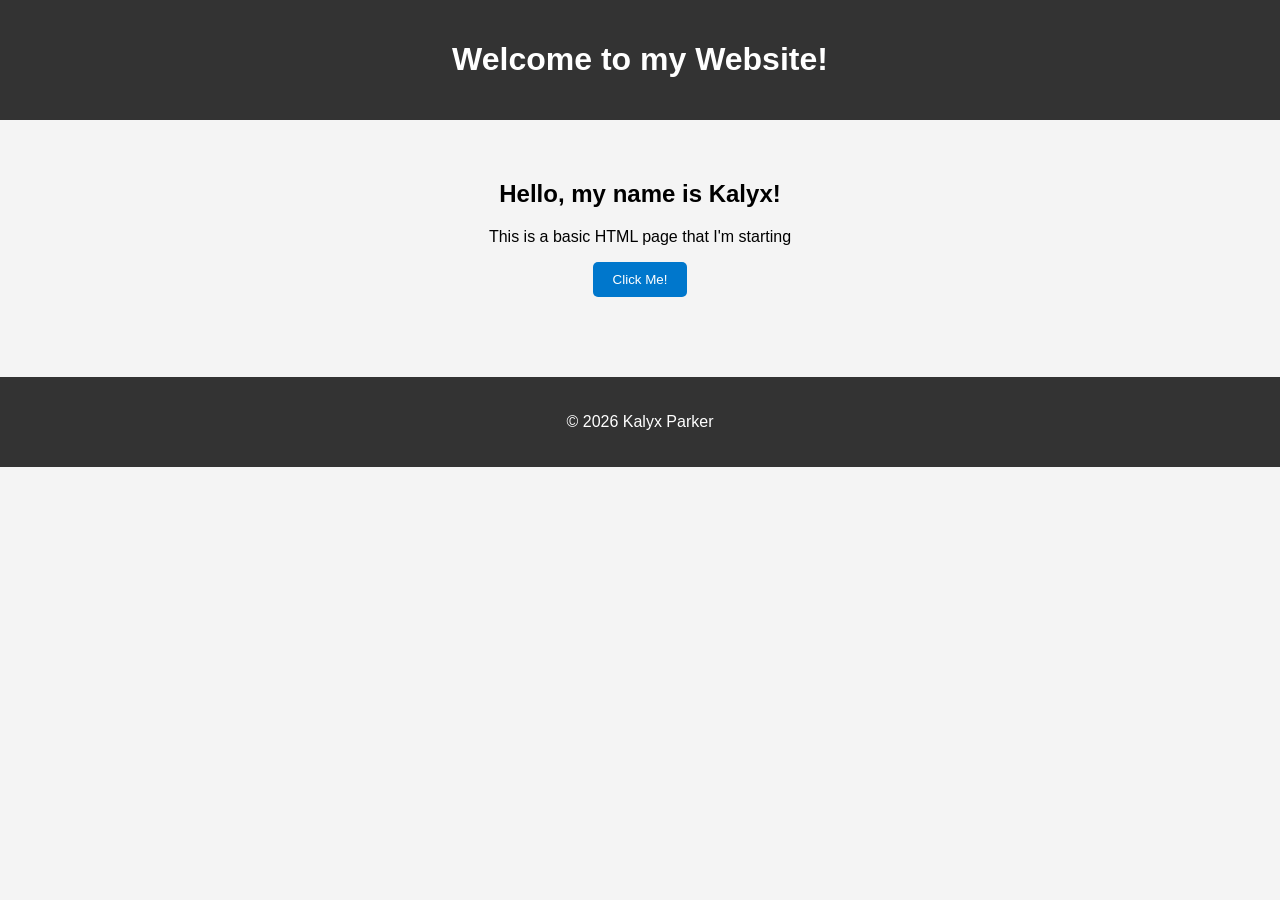
==== index.html @ 526d9203 "adding index.html" ====
<!DOCTYPE html> 
<html lang="en">
    <head> 
        <meta charset="UTF-8">
        <title>My First Web page</title>
        <meta name="viewport" content="width=device-width, initial-scale=1.0">

<style>
    body {
        font-family: Arial, sans-serif;
        margin: 0;
        padding: 0;
        background-color: #f4f4f4;
        text-align: center; 
    }

    header {
        background-color: #333;
        color: white;
        padding: 20px;
    }

    main {
        padding: 40px;
    }

    button {
        padding: 10px 20px;
        background-color: #0077cc;
        color: white;
        border: none;
        border-radius: 5px;
        cursor: pointer;
    }
        
    button:hover {
        background-color: #f4f4f4
    }

    footer {
        margin-top: 40px;
        padding: 20px;
        background-color: #333;
        color: white
    }

</style> 
    </head>

    <body>

        <header> 
            <h1>Welcome to my Website!</h1>
        </header>

        <main> 
            <h2>Hello, my name is Kalyx!</h2>
            <p>This is a basic HTML page that I'm starting</p>

            <button onclick="showMessage()">Click Me!</button>
        </main> 

        <footer> 
            <p>&copy; 2026 Kalyx Parker</p>
        </footer> 

        <script>
            function showMessage() { 
                alert("YOU CLICKED MY BUTTON!");
            }
           </script> 

          </body>
</html>
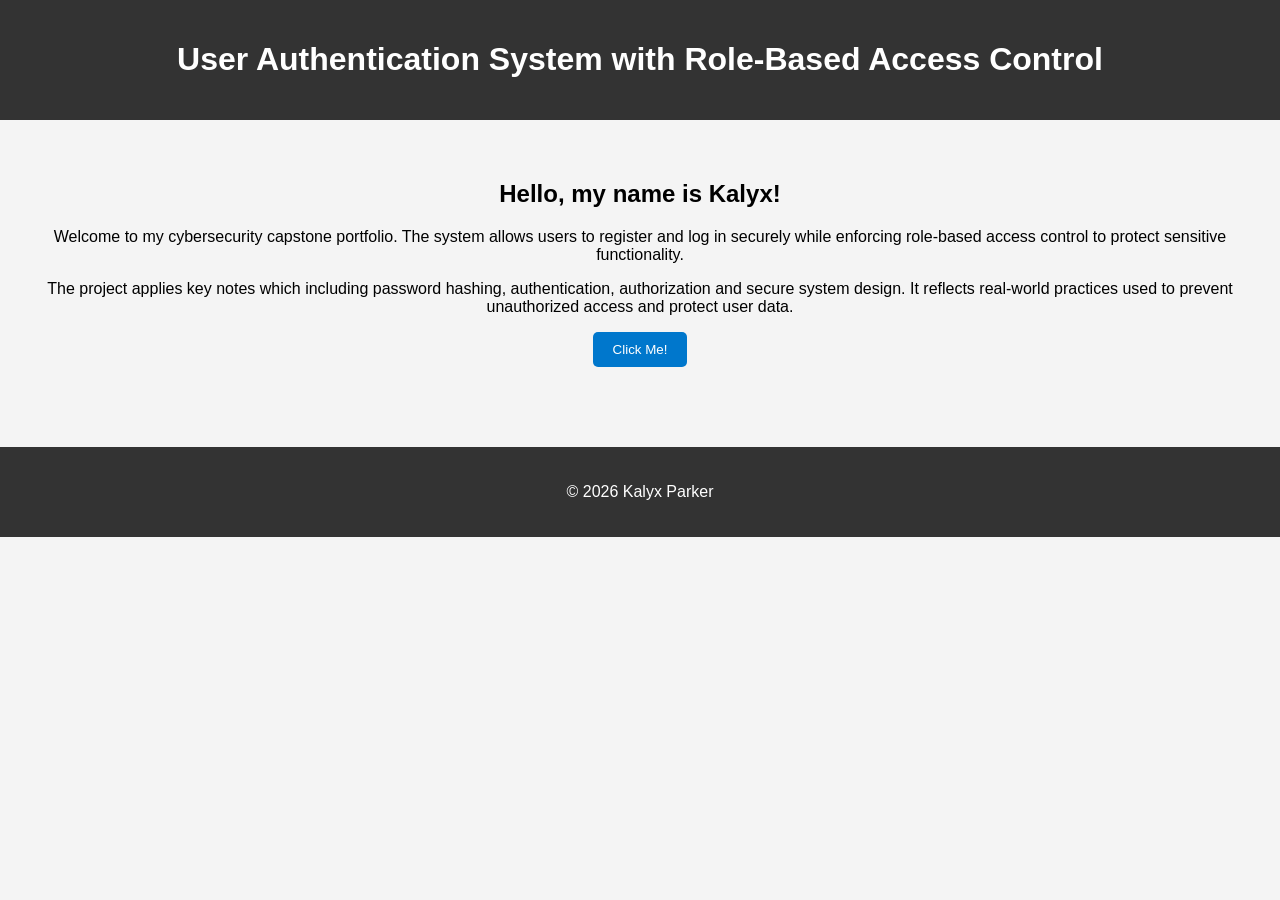
==== commit 9213439f: "Added homepage" ====
--- a/index.html
+++ b/index.html
@@ -2,7 +2,7 @@
 <html lang="en">
     <head> 
         <meta charset="UTF-8">
-        <title>My First Web page</title>
+        <title>Capstone Project Proposal</title>
         <meta name="viewport" content="width=device-width, initial-scale=1.0">
 
 <style>
@@ -50,12 +50,19 @@
     <body>
 
         <header> 
-            <h1>Welcome to my Website!</h1>
+            <h1>User Authentication System with Role-Based Access Control</h1>
         </header>
 
         <main> 
             <h2>Hello, my name is Kalyx!</h2>
-            <p>This is a basic HTML page that I'm starting</p>
+            
+            <p>Welcome to my cybersecurity capstone portfolio. The system allows users to register 
+            and log in securely while enforcing role-based access control to protect 
+            sensitive functionality.</p>
+
+            <p>The project applies key notes which including password hashing, 
+            authentication, authorization and secure system design. It reflects real-world 
+            practices used to prevent unauthorized access and protect user data.</p>
 
             <button onclick="showMessage()">Click Me!</button>
         </main> 
@@ -66,7 +73,7 @@
 
         <script>
             function showMessage() { 
-                alert("YOU CLICKED MY BUTTON!");
+                alert("This project demonstrates secure authentication, password hashing, and role-based access control.");
             }
            </script> 
 
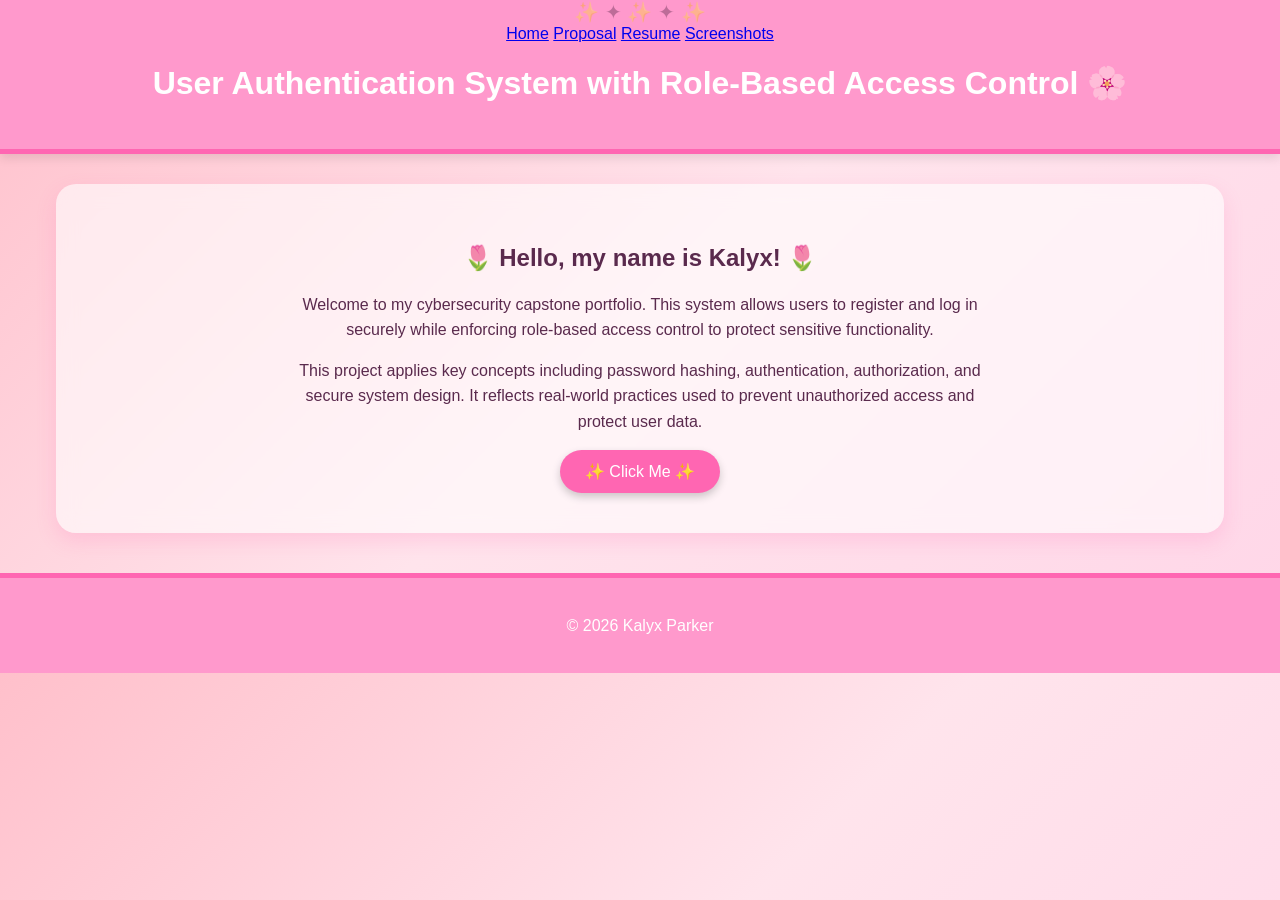
==== commit 09b2ca8a: "updated index" ====
--- a/index.html
+++ b/index.html
@@ -1,81 +1,53 @@
-<!DOCTYPE html> 
+<!DOCTYPE html>  
 <html lang="en">
-    <head> 
-        <meta charset="UTF-8">
-        <title>Capstone Project Proposal</title>
-        <meta name="viewport" content="width=device-width, initial-scale=1.0">
+<head> 
+    <meta charset="UTF-8">
+    <title>Capstone Project Proposal</title>
+    <meta name="viewport" content="width=device-width, initial-scale=1.0">
 
-<style>
-    body {
-        font-family: Arial, sans-serif;
-        margin: 0;
-        padding: 0;
-        background-color: #f4f4f4;
-        text-align: center; 
-    }
+    <!-- Link to external CSS -->
+    <link rel="stylesheet" href="style.css">
+</head>
 
-    header {
-        background-color: #333;
-        color: white;
-        padding: 20px;
-    }
+<body>
 
-    main {
-        padding: 40px;
-    }
+    <header> 
+        <nav>
+    <a href="index.html">Home</a>
+    <a href="proposal.html">Proposal</a>
+    <a href="resume.html">Resume</a>
+    <a href="screenshots.html">Screenshots</a>
+</nav>
+        <h1>User Authentication System with Role-Based Access Control</h1>
+    </header>
 
-    button {
-        padding: 10px 20px;
-        background-color: #0077cc;
-        color: white;
-        border: none;
-        border-radius: 5px;
-        cursor: pointer;
-    }
+    <main> 
+        <h2>Hello, my name is Kalyx!</h2>
         
-    button:hover {
-        background-color: #f4f4f4
-    }
+        <p>
+            Welcome to my cybersecurity capstone portfolio. This system allows users to register 
+            and log in securely while enforcing role-based access control to protect 
+            sensitive functionality.
+        </p>
 
-    footer {
-        margin-top: 40px;
-        padding: 20px;
-        background-color: #333;
-        color: white
-    }
+        <p>
+            This project applies key concepts including password hashing, 
+            authentication, authorization, and secure system design. It reflects real-world 
+            practices used to prevent unauthorized access and protect user data.
+        </p>
 
-</style> 
-    </head>
+        <button onclick="showMessage()">✨ Click Me ✨</button>
+    </main> 
 
-    <body>
+    <footer> 
+        <p>&copy; 2026 Kalyx Parker</p>
+    </footer> 
 
-        <header> 
-            <h1>User Authentication System with Role-Based Access Control</h1>
-        </header>
+    <script>
+        function showMessage() { 
+            alert("This project demonstrates secure authentication, password hashing, and role-based access control.");
+        }
+    </script> 
 
-        <main> 
-            <h2>Hello, my name is Kalyx!</h2>
-            
-            <p>Welcome to my cybersecurity capstone portfolio. The system allows users to register 
-            and log in securely while enforcing role-based access control to protect 
-            sensitive functionality.</p>
-
-            <p>The project applies key notes which including password hashing, 
-            authentication, authorization and secure system design. It reflects real-world 
-            practices used to prevent unauthorized access and protect user data.</p>
-
-            <button onclick="showMessage()">Click Me!</button>
-        </main> 
-
-        <footer> 
-            <p>&copy; 2026 Kalyx Parker</p>
-        </footer> 
-
-        <script>
-            function showMessage() { 
-                alert("This project demonstrates secure authentication, password hashing, and role-based access control.");
-            }
-           </script> 
-
-          </body>
-</html> 
+</body>
+</html>
--- a/style.css
+++ b/style.css
@@ -0,0 +1,101 @@
+/* 🌸 General Styling */
+body {
+    font-family: "Segoe UI", Arial, sans-serif;
+    margin: 0;
+    padding: 0;
+    text-align: center;
+
+    /* Pink gradient background */
+    background: linear-gradient(135deg, #ffc0cb, #ffe4ec, #ffd6e8);
+    color: #5a2a4d;
+}
+
+/* ✨ Sparkle Animation */
+body::before {
+    content: "✨ ✦ ✨ ✦ ✨";
+    position: fixed;
+    top: 0;
+    left: 0;
+    width: 100%;
+    font-size: 20px;
+    opacity: 0.4;
+    animation: sparkleMove 10s linear infinite;
+}
+
+@keyframes sparkleMove {
+    0% { transform: translateY(-100%); }
+    100% { transform: translateY(100%); }
+}
+
+/* 🌸 Header */
+header {
+    background: #ff99cc;
+    color: white;
+    padding: 25px;
+    border-bottom: 5px solid #ff66b2;
+    box-shadow: 0 4px 10px rgba(0,0,0,0.1);
+}
+
+header h1::after {
+    content: " 🌸";
+}
+
+/* 📦 Main Content */
+main {
+    padding: 40px;
+}
+
+/* 🌸 Decorative flowers */
+main h2::before {
+    content: "🌷 ";
+}
+
+main h2::after {
+    content: " 🌷";
+}
+
+/* 💖 Button Styling */
+button {
+    padding: 12px 25px;
+    background: #ff66b2;
+    color: white;
+    border: none;
+    border-radius: 25px;
+    cursor: pointer;
+    font-size: 16px;
+    box-shadow: 0 4px 8px rgba(0,0,0,0.2);
+    transition: all 0.3s ease;
+}
+
+/* Hover sparkle effect */
+button:hover {
+    background: #ff1493;
+    transform: scale(1.05);
+    box-shadow: 0 0 15px #ff99cc;
+}
+
+/* 🌸 Footer */
+footer {
+    margin-top: 40px;
+    padding: 20px;
+    background: #ff99cc;
+    color: white;
+    border-top: 5px solid #ff66b2;
+}
+
+/* ✨ Smooth text */
+p {
+    max-width: 700px;
+    margin: 15px auto;
+    line-height: 1.6;
+}
+
+/* 💕 Optional: Card-like look */
+main {
+    background: rgba(255, 255, 255, 0.6);
+    margin: 30px auto;
+    border-radius: 20px;
+    width: 85%;
+    backdrop-filter: blur(10px);
+    box-shadow: 0 8px 20px rgba(255, 105, 180, 0.2);
+}
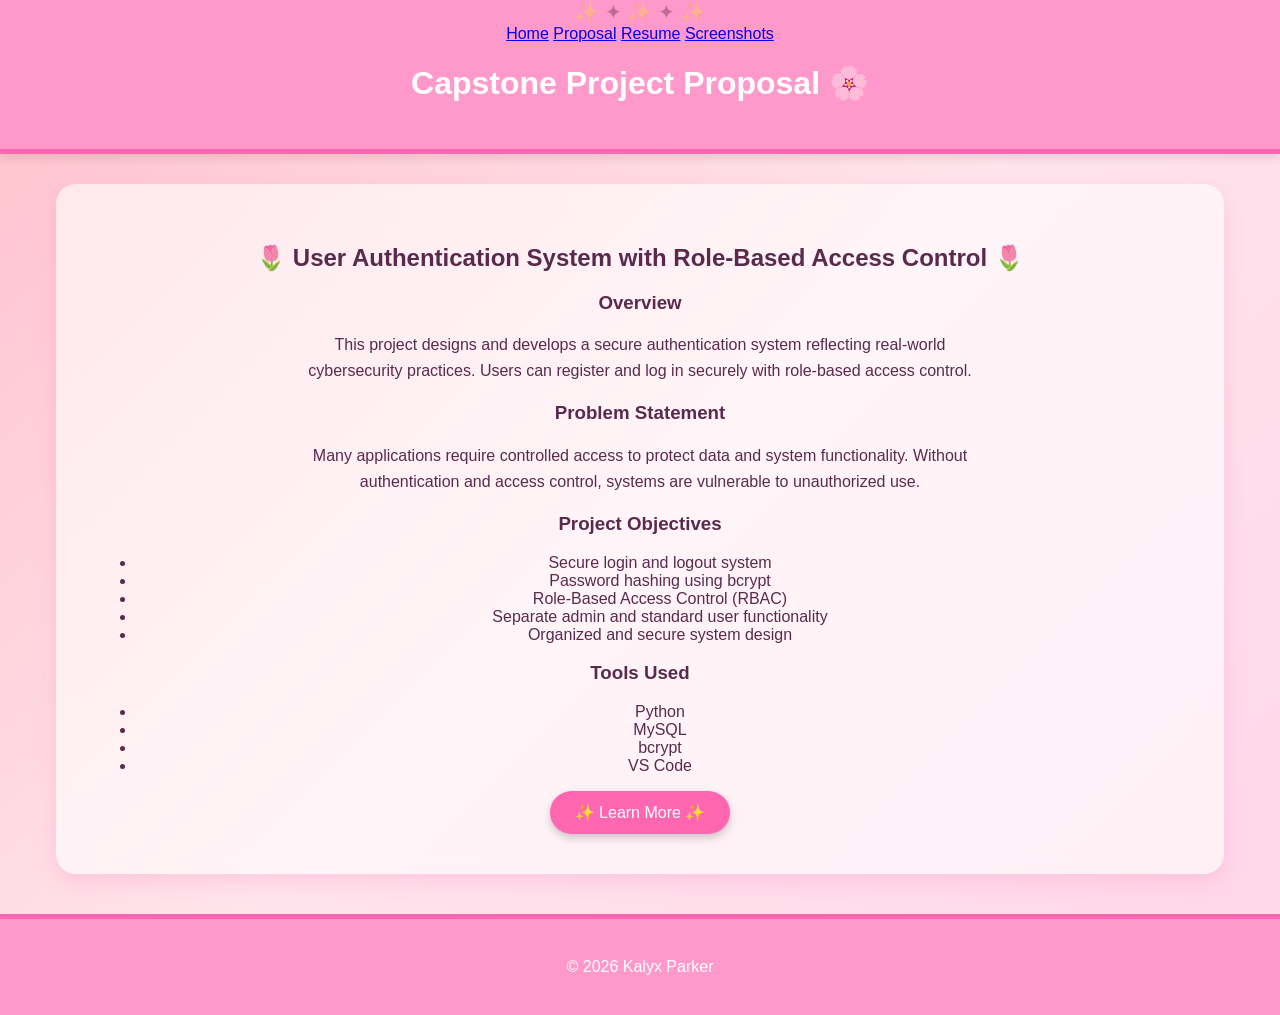
==== commit ab265b2e: "updated links" ====
--- a/index.html
+++ b/index.html
@@ -1,53 +1,67 @@
-<!DOCTYPE html>  
-<html lang="en">
-<head> 
-    <meta charset="UTF-8">
-    <title>Capstone Project Proposal</title>
-    <meta name="viewport" content="width=device-width, initial-scale=1.0">
-
-    <!-- Link to external CSS -->
-    <link rel="stylesheet" href="style.css">
-</head>
-
-<body>
-
-    <header> 
-        <nav>
-    <a href="index.html">Home</a>
-    <a href="proposal.html">Proposal</a>
-    <a href="resume.html">Resume</a>
-    <a href="screenshots.html">Screenshots</a>
-</nav>
-        <h1>User Authentication System with Role-Based Access Control</h1>
-    </header>
-
-    <main> 
-        <h2>Hello, my name is Kalyx!</h2>
-        
-        <p>
-            Welcome to my cybersecurity capstone portfolio. This system allows users to register 
-            and log in securely while enforcing role-based access control to protect 
-            sensitive functionality.
-        </p>
-
-        <p>
-            This project applies key concepts including password hashing, 
-            authentication, authorization, and secure system design. It reflects real-world 
-            practices used to prevent unauthorized access and protect user data.
-        </p>
-
-        <button onclick="showMessage()">✨ Click Me ✨</button>
-    </main> 
-
-    <footer> 
-        <p>&copy; 2026 Kalyx Parker</p>
-    </footer> 
-
-    <script>
-        function showMessage() { 
-            alert("This project demonstrates secure authentication, password hashing, and role-based access control.");
-        }
-    </script> 
-
-</body>
-</html>
+<!DOCTYPE html>
+<html lang="en">
+<head>
+    <meta charset="UTF-8">
+    <title>Capstone Project Proposal</title>
+    <meta name="viewport" content="width=device-width, initial-scale=1.0">
+
+    <link rel="stylesheet" href="style.css">
+</head>
+
+<body>
+
+<header>
+    <nav>
+    <a href="index.html">Home</a>
+    <a href="proposal.html">Proposal</a>
+    <a href="resume.html">Resume</a>
+    <a href="screenshots.html">Screenshots</a>
+</nav>
+    <h1>Capstone Project Proposal</h1>
+</header>
+
+<main>
+    <h2>User Authentication System with Role-Based Access Control</h2>
+
+    <h3>Overview</h3>
+    <p>
+        This project designs and develops a secure authentication system reflecting 
+        real-world cybersecurity practices. Users can register and log in securely 
+        with role-based access control.
+    </p>
+
+    <h3>Problem Statement</h3>
+    <p>
+        Many applications require controlled access to protect data and system 
+        functionality. Without authentication and access control, systems are 
+        vulnerable to unauthorized use.
+    </p>
+
+    <h3>Project Objectives</h3>
+    <ul>
+        <li>Secure login and logout system</li>
+        <li>Password hashing using bcrypt</li>
+        <li>Role-Based Access Control (RBAC)</li>
+        <li>Separate admin and standard user functionality</li>
+        <li>Organized and secure system design</li>
+    </ul>
+
+    <h3>Tools Used</h3>
+    <ul>
+        <li>Python</li>
+        <li>MySQL</li>
+        <li>bcrypt</li>
+        <li>VS Code</li>
+    </ul>
+
+    <a href="https://github.com/Kparker7/Cis-260-project-/blob/main/README.md">
+    <button>✨ Learn More ✨</button>
+</a>
+</main>
+
+<footer>
+    <p>&copy; 2026 Kalyx Parker</p>
+</footer>
+
+</body>
+</html>
--- a/style.css
+++ b/style.css
@@ -19,7 +19,7 @@
     width: 100%;
     font-size: 20px;
     opacity: 0.4;
-    animation: sparkleMove 10s linear infinite;
+    animation: sparkleMove 9s linear infinite;
 }
 
 @keyframes sparkleMove {
@@ -43,6 +43,12 @@
 /* 📦 Main Content */
 main {
     padding: 40px;
+    background: rgba(255, 255, 255, 0.6);
+    margin: 30px auto;
+    border-radius: 20px;
+    width: 85%;
+    backdrop-filter: blur(10px);
+    box-shadow: 0 8px 20px rgba(255, 105, 180, 0.2);
 }
 
 /* 🌸 Decorative flowers */
@@ -90,12 +96,13 @@
     line-height: 1.6;
 }
 
-/* 💕 Optional: Card-like look */
-main {
-    background: rgba(255, 255, 255, 0.6);
-    margin: 30px auto;
-    border-radius: 20px;
-    width: 85%;
-    backdrop-filter: blur(10px);
-    box-shadow: 0 8px 20px rgba(255, 105, 180, 0.2);
+/* 🌟 Profile Picture Styling */
+.profile-photo {
+    width: 150px;           /* Size of the photo */
+    height: 150px;
+    border-radius: 50%;     /* Circular */
+    border: 3px solid #ff66b2;
+    margin: 20px auto;      /* Center it */
+    display: block;
+    box-shadow: 0 4px 10px rgba(0,0,0,0.2);
 }
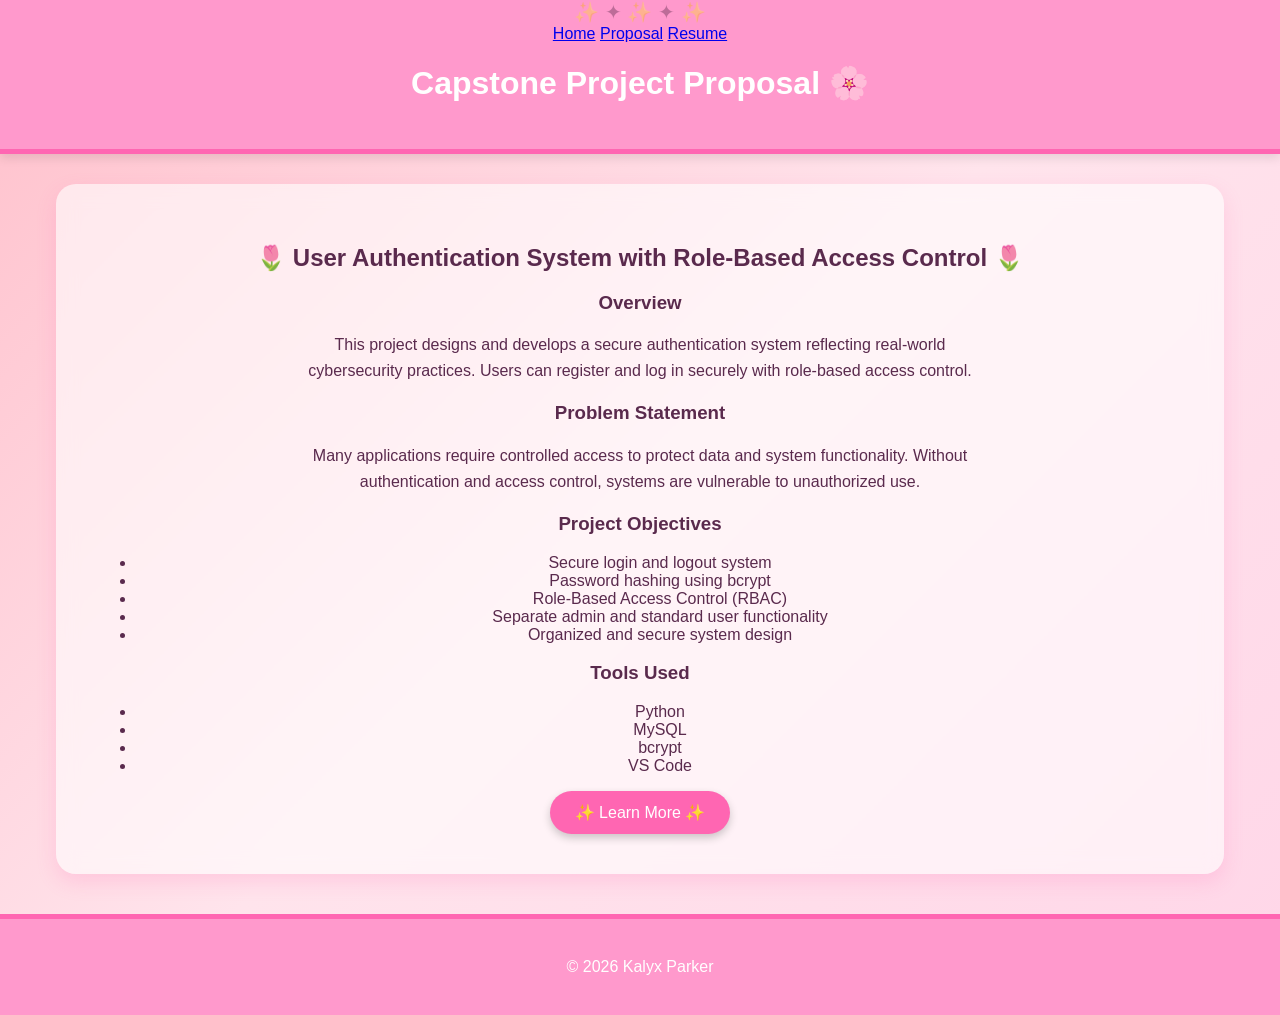
==== commit bbbe9db9: "updated links" ====
--- a/index.html
+++ b/index.html
@@ -12,10 +12,9 @@
 
 <header>
     <nav>
-    <a href="index.html">Home</a>
-    <a href="proposal.html">Proposal</a>
-    <a href="resume.html">Resume</a>
-    <a href="screenshots.html">Screenshots</a>
+    <a href="C:\Users\nibbl\Downloads\website\index.html.html">Home</a>
+    <a href="C:\Users\nibbl\Downloads\website\proposal.html.html">Proposal</a>
+    <a href="C:\Users\nibbl\Downloads\website\resume.html.html">Resume</a>
 </nav>
     <h1>Capstone Project Proposal</h1>
 </header>
@@ -54,7 +53,7 @@
         <li>VS Code</li>
     </ul>
 
-    <a href="https://github.com/Kparker7/Cis-260-project-/blob/main/README.md">
+    <a href="C:\Users\nibbl\Downloads\website\README.md">
     <button>✨ Learn More ✨</button>
 </a>
 </main>
--- a/style.css
+++ b/style.css
@@ -98,8 +98,8 @@
 
 /* 🌟 Profile Picture Styling */
 .profile-photo {
-    width: 150px;           /* Size of the photo */
-    height: 150px;
+    width: 100px;           /* Size of the circle */
+    height: 100px;
     border-radius: 50%;     /* Circular */
     border: 3px solid #ff66b2;
     margin: 20px auto;      /* Center it */
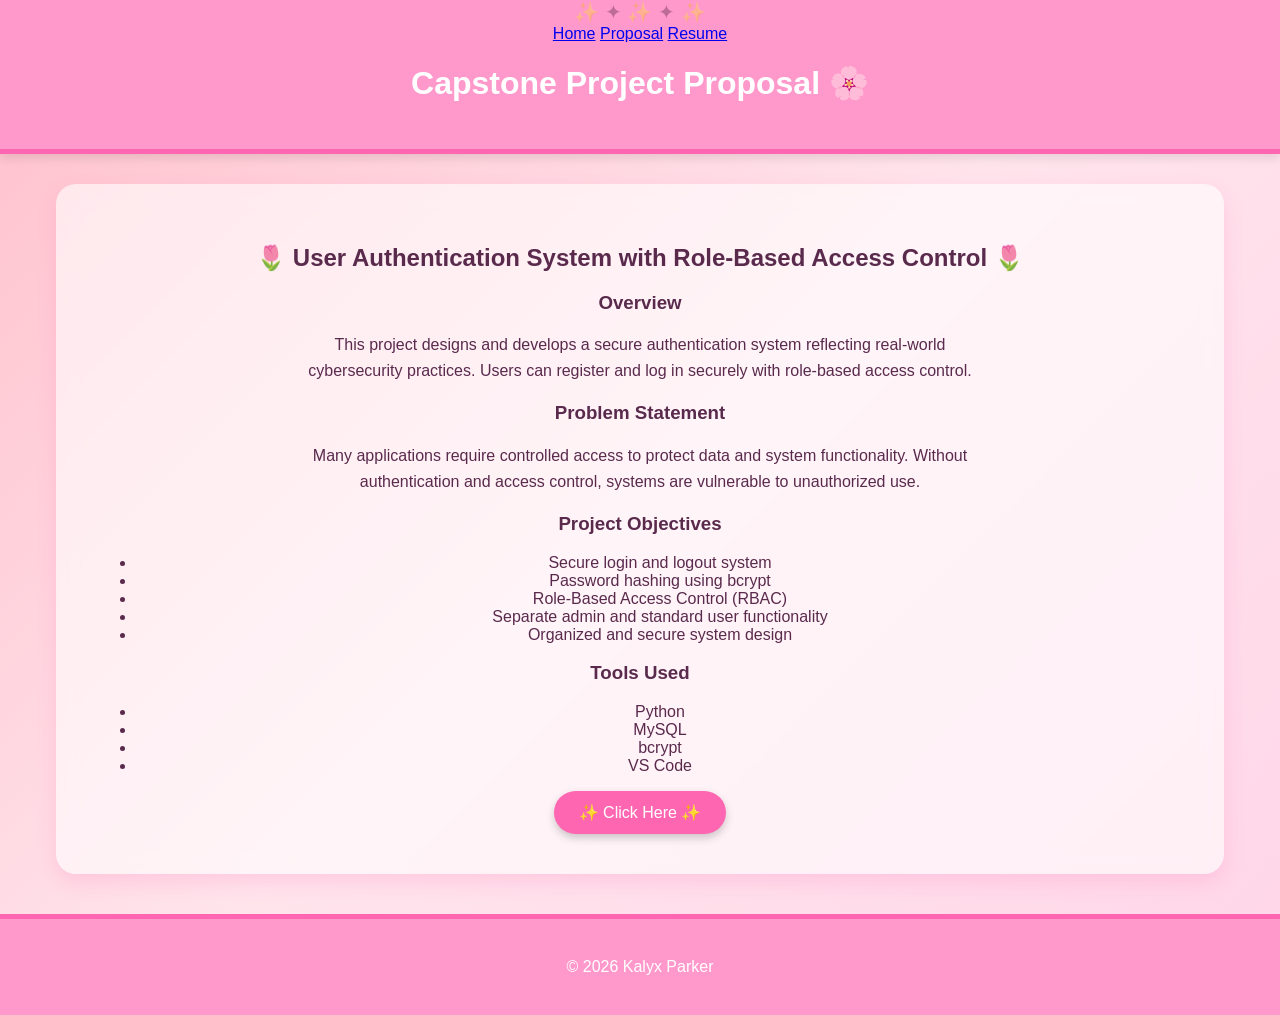
==== commit 14f89f35: "updated index" ====
--- a/index.html
+++ b/index.html
@@ -53,8 +53,8 @@
         <li>VS Code</li>
     </ul>
 
-    <a href="C:\Users\nibbl\Downloads\website\README.md">
-    <button>✨ Learn More ✨</button>
+    <a href="README.md">
+    <button>✨ Click Here ✨</button>
 </a>
 </main>
 
